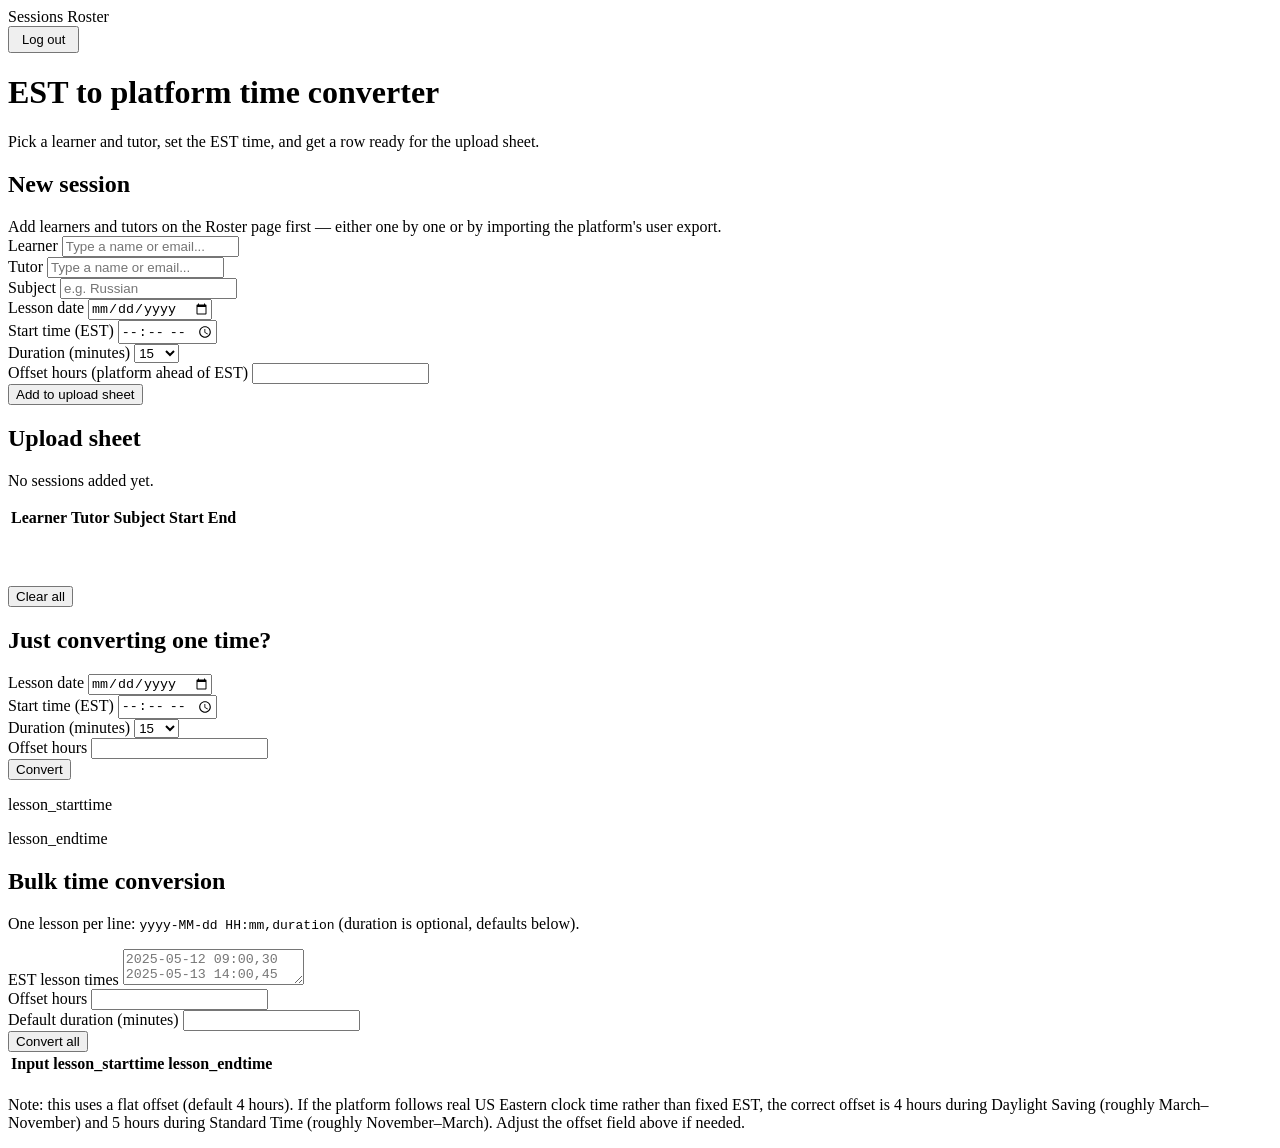
==== src/main/resources/templates/index.html @ 46f891d6 "first commit" ====
<!DOCTYPE html>
<html lang="en" xmlns:th="http://www.thymeleaf.org">
<head>
    <meta charset="UTF-8">
    <title>EST to platform time converter</title>
    <link rel="stylesheet" th:href="@{/styles.css}">
</head>
<body>
<nav>
    <a th:href="@{/}" class="active">Sessions</a>
    <a th:href="@{/roster}">Roster</a>
    <form th:action="@{/logout}" method="post" style="margin-left: auto;">
        <button type="submit" class="secondary" style="padding: 4px 12px; font-size: 13px;">Log out</button>
    </form>
</nav>
<main>
    <h1>EST to platform time converter</h1>
    <p class="subtitle">Pick a learner and tutor, set the EST time, and get a row ready for the upload sheet.</p>

    <div class="flash success" th:if="${message}" th:text="${message}"></div>
    <div class="flash error" th:if="${error}" th:text="${error}"></div>

    <section>
        <h2>New session</h2>

        <div th:if="${#lists.isEmpty(learners) or #lists.isEmpty(tutors)}" class="hint">
            Add learners and tutors on the <a th:href="@{/roster}">Roster</a> page first — either one by
            one or by importing the platform's user export.
        </div>

        <form th:action="@{/session/add}" th:object="${sessionForm}" method="post">
            <div class="row">
                <div class="combobox-wrapper">
                    <label for="learnerSearch">Learner</label>
                    <input type="text" id="learnerSearch" autocomplete="off" placeholder="Type a name or email...">
                    <input type="hidden" id="learnerEmail" th:field="*{learnerEmail}">
                    <div class="combobox-options" id="learnerOptions"></div>
                    <div class="error" th:if="${#fields.hasErrors('learnerEmail')}" th:errors="*{learnerEmail}"></div>
                </div>
                <div class="combobox-wrapper">
                    <label for="tutorSearch">Tutor</label>
                    <input type="text" id="tutorSearch" autocomplete="off" placeholder="Type a name or email...">
                    <input type="hidden" id="tutorEmail" th:field="*{tutorEmail}">
                    <div class="combobox-options" id="tutorOptions"></div>
                    <div class="error" th:if="${#fields.hasErrors('tutorEmail')}" th:errors="*{tutorEmail}"></div>
                </div>
            </div>

            <label for="subject">Subject</label>
            <input type="text" id="subject" th:field="*{subject}" placeholder="e.g. Russian">
            <div class="error" th:if="${#fields.hasErrors('subject')}" th:errors="*{subject}"></div>

            <div class="row">
                <div>
                    <label for="date">Lesson date</label>
                    <input type="date" id="date" th:field="*{date}">
                    <div class="error" th:if="${#fields.hasErrors('date')}" th:errors="*{date}"></div>
                </div>
                <div>
                    <label for="startTime">Start time (EST)</label>
                    <input type="time" id="startTime" th:field="*{startTime}">
                    <div class="error" th:if="${#fields.hasErrors('startTime')}" th:errors="*{startTime}"></div>
                </div>
            </div>
            <div class="row">
                <div>
                    <label for="durationMinutes">Duration (minutes)</label>
                    <select id="durationMinutes" th:field="*{durationMinutes}">
                        <option value="15">15</option>
                        <option value="30">30</option>
                        <option value="45">45</option>
                        <option value="60">60</option>
                        <option value="90">90</option>
                        <option value="120">120</option>
                    </select>
                    <div class="error" th:if="${#fields.hasErrors('durationMinutes')}" th:errors="*{durationMinutes}"></div>
                </div>
                <div>
                    <label for="offsetHours">Offset hours (platform ahead of EST)</label>
                    <input type="number" id="offsetHours" th:field="*{offsetHours}">
                </div>
            </div>

            <button type="submit">Add to upload sheet</button>
        </form>
    </section>

    <section>
        <h2>Upload sheet <span th:if="${!#lists.isEmpty(pendingSessions)}" th:text="'(' + ${#lists.size(pendingSessions)} + ')'"></span></h2>

        <p class="empty" th:if="${#lists.isEmpty(pendingSessions)}">No sessions added yet.</p>

        <table th:if="${!#lists.isEmpty(pendingSessions)}">
            <thead>
            <tr>
                <th>Learner</th>
                <th>Tutor</th>
                <th>Subject</th>
                <th>Start</th>
                <th>End</th>
            </tr>
            </thead>
            <tbody>
            <tr th:each="row : ${pendingSessions}">
                <td th:text="${row.learnerName}"></td>
                <td th:text="${row.tutorName}"></td>
                <td th:text="${row.teachingSubjectIdentifier}"></td>
                <td class="mono" th:text="${row.lessonStartTime}"></td>
                <td class="mono" th:text="${row.lessonEndTime}"></td>
            </tr>
            </tbody>
        </table>

        <div class="actions" th:if="${!#lists.isEmpty(pendingSessions)}" style="margin-top: 1rem;">
            <a th:href="@{/sessions/download}" style="display:inline-block; background: var(--accent); color: white; padding: 10px 18px; border-radius: 6px; font-size: 14px; text-decoration: none;">Download Excel</a>
            <form th:action="@{/sessions/clear}" method="post" style="margin: 0;">
                <button type="submit" class="secondary">Clear all</button>
            </form>
        </div>
    </section>

    <section>
        <h2>Just converting one time?</h2>
        <form th:action="@{/convert}" th:object="${form}" method="post">
            <div class="row">
                <div>
                    <label for="convDate">Lesson date</label>
                    <input type="date" id="convDate" th:field="*{date}">
                    <div class="error" th:if="${#fields.hasErrors('date')}" th:errors="*{date}"></div>
                </div>
                <div>
                    <label for="convStartTime">Start time (EST)</label>
                    <input type="time" id="convStartTime" th:field="*{startTime}">
                    <div class="error" th:if="${#fields.hasErrors('startTime')}" th:errors="*{startTime}"></div>
                </div>
            </div>
            <div class="row">
                <div>
                    <label for="convDuration">Duration (minutes)</label>
                    <select id="convDuration" th:field="*{durationMinutes}">
                        <option value="15">15</option>
                        <option value="30">30</option>
                        <option value="45">45</option>
                        <option value="60">60</option>
                        <option value="90">90</option>
                        <option value="120">120</option>
                    </select>
                    <div class="error" th:if="${#fields.hasErrors('durationMinutes')}" th:errors="*{durationMinutes}"></div>
                </div>
                <div>
                    <label for="convOffset">Offset hours</label>
                    <input type="number" id="convOffset" th:field="*{offsetHours}">
                </div>
            </div>
            <button type="submit">Convert</button>

            <div class="result" th:if="${result != null}">
                <div>
                    <p class="label">lesson_starttime</p>
                    <p class="value" th:text="${result.lessonStartTime}"></p>
                </div>
                <div>
                    <p class="label">lesson_endtime</p>
                    <p class="value" th:text="${result.lessonEndTime}"></p>
                </div>
            </div>
        </form>
    </section>

    <section>
        <h2>Bulk time conversion</h2>
        <p class="hint">One lesson per line: <code>yyyy-MM-dd HH:mm,duration</code> (duration is optional, defaults below).</p>
        <form th:action="@{/convert-bulk}" method="post">
            <label for="bulkInput">EST lesson times</label>
            <textarea id="bulkInput" name="bulkInput" placeholder="2025-05-12 09:00,30&#10;2025-05-13 14:00,45" th:text="${bulkInput}"></textarea>

            <div class="row">
                <div>
                    <label for="bulkOffsetHours">Offset hours</label>
                    <input type="number" id="bulkOffsetHours" name="bulkOffsetHours" th:value="${bulkOffsetHours}">
                </div>
                <div>
                    <label for="bulkDefaultDuration">Default duration (minutes)</label>
                    <input type="number" id="bulkDefaultDuration" name="bulkDefaultDuration" th:value="${bulkDefaultDuration}">
                </div>
            </div>
            <button type="submit">Convert all</button>
        </form>

        <table th:if="${bulkRows != null and !bulkRows.isEmpty()}">
            <thead>
            <tr>
                <th>Input</th>
                <th>lesson_starttime</th>
                <th>lesson_endtime</th>
            </tr>
            </thead>
            <tbody>
            <tr th:each="row : ${bulkRows}" th:classappend="${row.hasError() ? 'error-row' : ''}">
                <td th:text="${row.inputLine}"></td>
                <td class="mono" th:text="${row.hasError() ? row.error : row.lessonStartTime}"></td>
                <td class="mono" th:text="${row.hasError() ? '' : row.lessonEndTime}"></td>
            </tr>
            </tbody>
        </table>
    </section>

    <p class="hint">
        Note: this uses a flat offset (default 4 hours). If the platform follows real US Eastern
        clock time rather than fixed EST, the correct offset is 4 hours during Daylight Saving
        (roughly March–November) and 5 hours during Standard Time (roughly November–March).
        Adjust the offset field above if needed.
    </p>
</main>

<script th:inline="javascript">
    const learners = /*[[${learners}]]*/ [];
    const tutors = /*[[${tutors}]]*/ [];

    function setupCombobox(inputId, hiddenId, optionsId, data) {
        const input = document.getElementById(inputId);
        const hidden = document.getElementById(hiddenId);
        const optionsBox = document.getElementById(optionsId);
        let filtered = [];
        let activeIndex = -1;

        function label(person) {
            return person.name + ' (' + person.email + ')';
        }

        function render() {
            optionsBox.innerHTML = '';
            if (filtered.length === 0) {
                optionsBox.style.display = 'none';
                return;
            }
            filtered.forEach((person, i) => {
                const option = document.createElement('div');
                option.className = 'combobox-option' + (i === activeIndex ? ' active' : '');
                option.textContent = label(person);
                option.addEventListener('mousedown', (e) => {
                    e.preventDefault();
                    select(person);
                });
                optionsBox.appendChild(option);
            });
            optionsBox.style.display = 'block';
        }

        function select(person) {
            input.value = label(person);
            hidden.value = person.email;
            optionsBox.style.display = 'none';
        }

        function filter(query) {
            const q = query.trim().toLowerCase();
            filtered = (q === '' ? data : data.filter(p =>
                p.name.toLowerCase().includes(q) || p.email.toLowerCase().includes(q)
            )).slice(0, 50);
            activeIndex = -1;
            render();
        }

        input.addEventListener('input', () => {
            hidden.value = '';
            filter(input.value);
        });
        input.addEventListener('focus', () => filter(input.value));
        input.addEventListener('blur', () => {
            setTimeout(() => { optionsBox.style.display = 'none'; }, 150);
        });
        input.addEventListener('keydown', (e) => {
            if (optionsBox.style.display === 'none') return;
            if (e.key === 'ArrowDown') {
                e.preventDefault();
                activeIndex = Math.min(activeIndex + 1, filtered.length - 1);
                render();
            } else if (e.key === 'ArrowUp') {
                e.preventDefault();
                activeIndex = Math.max(activeIndex - 1, 0);
                render();
            } else if (e.key === 'Enter') {
                if (activeIndex >= 0 && filtered[activeIndex]) {
                    e.preventDefault();
                    select(filtered[activeIndex]);
                }
            } else if (e.key === 'Escape') {
                optionsBox.style.display = 'none';
            }
        });

        if (hidden.value) {
            const existing = data.find(p => p.email === hidden.value);
            if (existing) {
                input.value = label(existing);
            }
        }
    }

    setupCombobox('learnerSearch', 'learnerEmail', 'learnerOptions', learners);
    setupCombobox('tutorSearch', 'tutorEmail', 'tutorOptions', tutors);
</script>
</body>
</html>
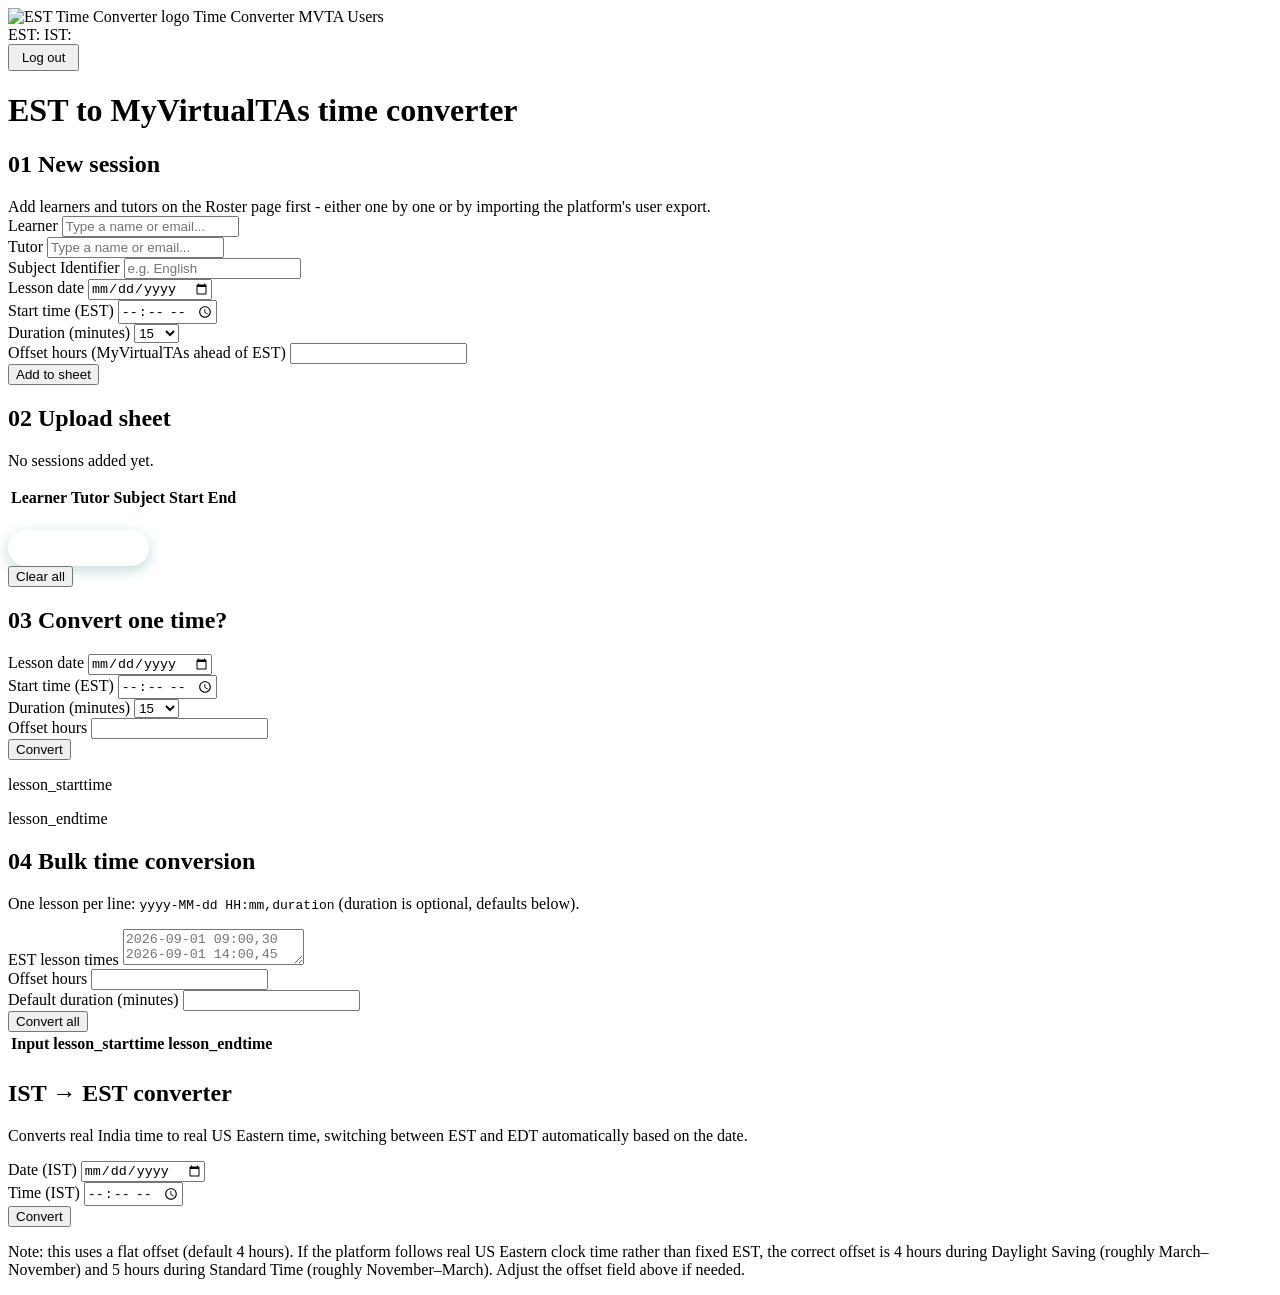
==== commit 16af3f88: "some minor UI/UX changes commit" ====
--- a/src/main/resources/templates/index.html
+++ b/src/main/resources/templates/index.html
@@ -2,29 +2,40 @@
 <html lang="en" xmlns:th="http://www.thymeleaf.org">
 <head>
     <meta charset="UTF-8">
-    <title>EST to platform time converter</title>
+    <meta name="viewport" content="width=device-width, initial-scale=1">
+    <title>EST Time Converter</title>
     <link rel="stylesheet" th:href="@{/styles.css}">
+    <script th:src="@{/app.js}" defer></script>
+    <script th:src="@{/clocks.js}" defer></script>
 </head>
 <body>
 <nav>
-    <a th:href="@{/}" class="active">Sessions</a>
-    <a th:href="@{/roster}">Roster</a>
+    <a th:href="@{/}" class="logo-link">
+        <img th:src="@{/logo.png}" alt="EST Time Converter logo">
+    </a>
+
+    <a th:href="@{/}" class="active">Time Converter</a>
+    <a th:href="@{/roster}">MVTA Users</a>
+    <div class="nav-clocks">
+        <span><span class="clock-label">EST: </span><span id="est-clock"></span></span>
+        <span><span class="clock-label">IST: </span><span id="ist-clock"></span></span>
+    </div>
     <form th:action="@{/logout}" method="post" style="margin-left: auto;">
         <button type="submit" class="secondary" style="padding: 4px 12px; font-size: 13px;">Log out</button>
     </form>
 </nav>
 <main>
-    <h1>EST to platform time converter</h1>
-    <p class="subtitle">Pick a learner and tutor, set the EST time, and get a row ready for the upload sheet.</p>
+    <h1>EST to MyVirtualTAs time converter</h1>
+    <!--    <p class="subtitle">Pick a learner and tutor, set the EST time, and get a row ready for the upload sheet.</p>-->
 
     <div class="flash success" th:if="${message}" th:text="${message}"></div>
     <div class="flash error" th:if="${error}" th:text="${error}"></div>
 
     <section>
-        <h2>New session</h2>
+        <h2><span>01</span> New session</h2>
 
         <div th:if="${#lists.isEmpty(learners) or #lists.isEmpty(tutors)}" class="hint">
-            Add learners and tutors on the <a th:href="@{/roster}">Roster</a> page first — either one by
+            Add learners and tutors on the <a th:href="@{/roster}">Roster</a> page first - either one by
             one or by importing the platform's user export.
         </div>
 
@@ -46,8 +57,8 @@
                 </div>
             </div>
 
-            <label for="subject">Subject</label>
-            <input type="text" id="subject" th:field="*{subject}" placeholder="e.g. Russian">
+            <label for="subject">Subject Identifier</label>
+            <input type="text" id="subject" th:field="*{subject}" placeholder="e.g. English">
             <div class="error" th:if="${#fields.hasErrors('subject')}" th:errors="*{subject}"></div>
 
             <div class="row">
@@ -76,17 +87,17 @@
                     <div class="error" th:if="${#fields.hasErrors('durationMinutes')}" th:errors="*{durationMinutes}"></div>
                 </div>
                 <div>
-                    <label for="offsetHours">Offset hours (platform ahead of EST)</label>
+                    <label for="offsetHours">Offset hours (MyVirtualTAs ahead of EST)</label>
                     <input type="number" id="offsetHours" th:field="*{offsetHours}">
                 </div>
             </div>
 
-            <button type="submit">Add to upload sheet</button>
+            <button type="submit">Add to sheet</button>
         </form>
     </section>
 
     <section>
-        <h2>Upload sheet <span th:if="${!#lists.isEmpty(pendingSessions)}" th:text="'(' + ${#lists.size(pendingSessions)} + ')'"></span></h2>
+        <h2><span>02</span> Upload sheet <span th:if="${!#lists.isEmpty(pendingSessions)}" th:text="'(' + ${#lists.size(pendingSessions)} + ')'"></span></h2>
 
         <p class="empty" th:if="${#lists.isEmpty(pendingSessions)}">No sessions added yet.</p>
 
@@ -102,9 +113,9 @@
             </thead>
             <tbody>
             <tr th:each="row : ${pendingSessions}">
-                <td th:text="${row.learnerName}"></td>
-                <td th:text="${row.tutorName}"></td>
-                <td th:text="${row.teachingSubjectIdentifier}"></td>
+                <td class="person-cell" th:text="${row.learnerName}"></td>
+                <td class="person-cell" th:text="${row.tutorName}"></td>
+                <td class="subject-cell" th:text="${row.teachingSubjectIdentifier}"></td>
                 <td class="mono" th:text="${row.lessonStartTime}"></td>
                 <td class="mono" th:text="${row.lessonEndTime}"></td>
             </tr>
@@ -112,7 +123,7 @@
         </table>
 
         <div class="actions" th:if="${!#lists.isEmpty(pendingSessions)}" style="margin-top: 1rem;">
-            <a th:href="@{/sessions/download}" style="display:inline-block; background: var(--accent); color: white; padding: 10px 18px; border-radius: 6px; font-size: 14px; text-decoration: none;">Download Excel</a>
+            <a th:href="@{/sessions/download}" style="display:inline-block; background: linear-gradient(135deg, var(--teal), var(--teal-dark)); color: white; padding: 10px 22px; border-radius: 999px; font-size: 14px; font-family: var(--font-display); font-weight: 600; text-decoration: none; box-shadow: 0 4px 14px rgba(34,118,111,0.28);">Download Excel</a>
             <form th:action="@{/sessions/clear}" method="post" style="margin: 0;">
                 <button type="submit" class="secondary">Clear all</button>
             </form>
@@ -120,7 +131,7 @@
     </section>
 
     <section>
-        <h2>Just converting one time?</h2>
+        <h2><span>03</span> Convert one time?</h2>
         <form th:action="@{/convert}" th:object="${form}" method="post">
             <div class="row">
                 <div>
@@ -168,11 +179,11 @@
     </section>
 
     <section>
-        <h2>Bulk time conversion</h2>
+        <h2><span>04</span> Bulk time conversion</h2>
         <p class="hint">One lesson per line: <code>yyyy-MM-dd HH:mm,duration</code> (duration is optional, defaults below).</p>
         <form th:action="@{/convert-bulk}" method="post">
             <label for="bulkInput">EST lesson times</label>
-            <textarea id="bulkInput" name="bulkInput" placeholder="2025-05-12 09:00,30&#10;2025-05-13 14:00,45" th:text="${bulkInput}"></textarea>
+            <textarea id="bulkInput" name="bulkInput" placeholder="2026-09-01 09:00,30&#10;2026-09-01 14:00,45" th:text="${bulkInput}"></textarea>
 
             <div class="row">
                 <div>
@@ -205,6 +216,32 @@
         </table>
     </section>
 
+    <section>
+        <h2>IST → EST converter</h2>
+        <p class="hint">Converts real India time to real US Eastern time, switching between EST and EDT
+            automatically based on the date.</p>
+        <form th:action="@{/convert-ist}" method="post">
+            <div class="row">
+                <div>
+                    <label for="istDate">Date (IST)</label>
+                    <input type="date" id="istDate" name="istDate" th:value="${istDate}">
+                </div>
+                <div>
+                    <label for="istTime">Time (IST)</label>
+                    <input type="time" id="istTime" name="istTime" th:value="${istTime}">
+                </div>
+            </div>
+            <button type="submit">Convert</button>
+
+            <div class="result" th:if="${istResult != null}" style="grid-template-columns: 1fr;">
+                <div>
+                    <p class="label" th:text="'Eastern time (' + ${istResult.zoneAbbreviation} + ')'"></p>
+                    <p class="value" th:text="${istResult.easternDateTime}"></p>
+                </div>
+            </div>
+        </form>
+    </section>
+
     <p class="hint">
         Note: this uses a flat offset (default 4 hours). If the platform follows real US Eastern
         clock time rather than fixed EST, the correct offset is 4 hours during Daylight Saving
@@ -212,11 +249,15 @@
         Adjust the offset field above if needed.
     </p>
 </main>
+</main>
 
 <script th:inline="javascript">
     const learners = /*[[${learners}]]*/ [];
     const tutors = /*[[${tutors}]]*/ [];
 
+    // avatarSpan(), colorVarFor(), initialsFor() come from the shared /app.js
+
+    // ---- combobox with colored avatars ----
     function setupCombobox(inputId, hiddenId, optionsId, data) {
         const input = document.getElementById(inputId);
         const hidden = document.getElementById(hiddenId);
@@ -237,7 +278,10 @@
             filtered.forEach((person, i) => {
                 const option = document.createElement('div');
                 option.className = 'combobox-option' + (i === activeIndex ? ' active' : '');
-                option.textContent = label(person);
+                option.appendChild(avatarSpan(person.name));
+                const text = document.createElement('span');
+                text.textContent = label(person);
+                option.appendChild(text);
                 option.addEventListener('mousedown', (e) => {
                     e.preventDefault();
                     select(person);
@@ -300,6 +344,7 @@
 
     setupCombobox('learnerSearch', 'learnerEmail', 'learnerOptions', learners);
     setupCombobox('tutorSearch', 'tutorEmail', 'tutorOptions', tutors);
+    // table avatar/pill decoration is handled automatically by /app.js
 </script>
 </body>
-</html>
+</html>
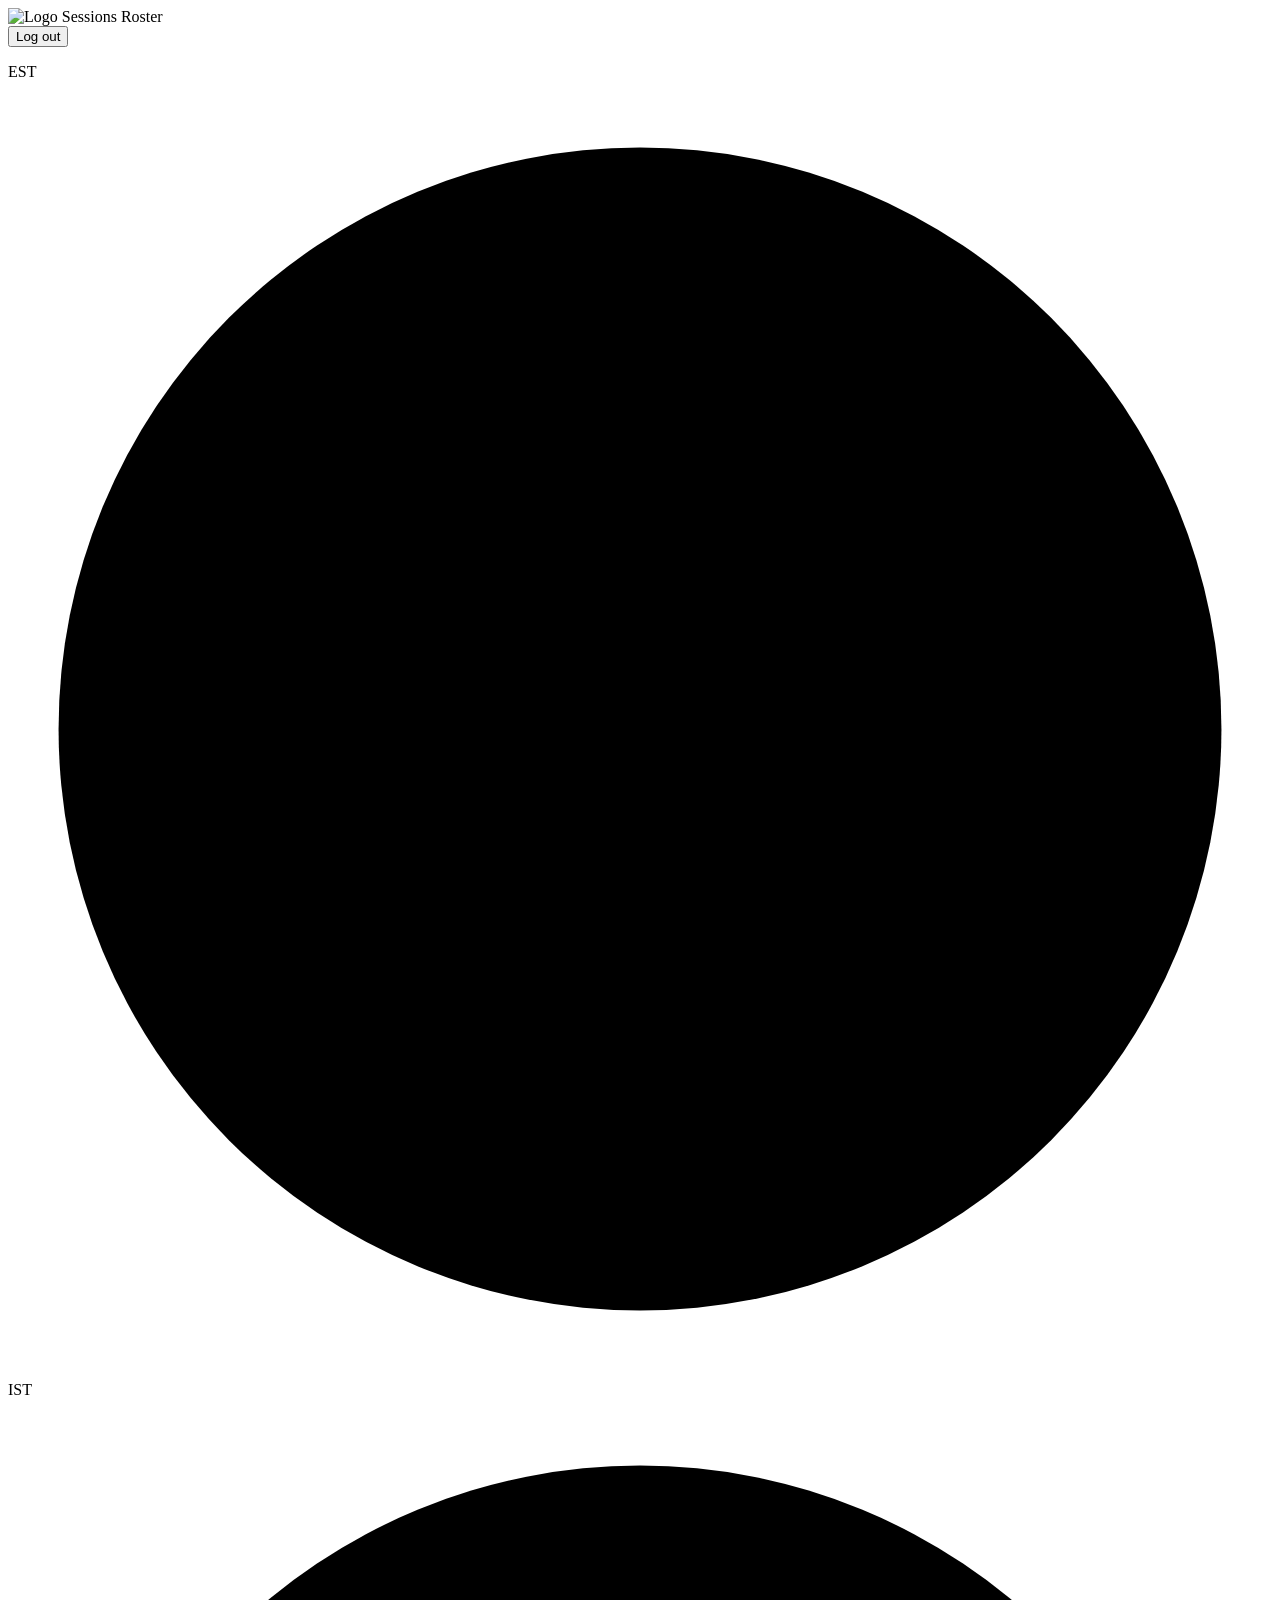
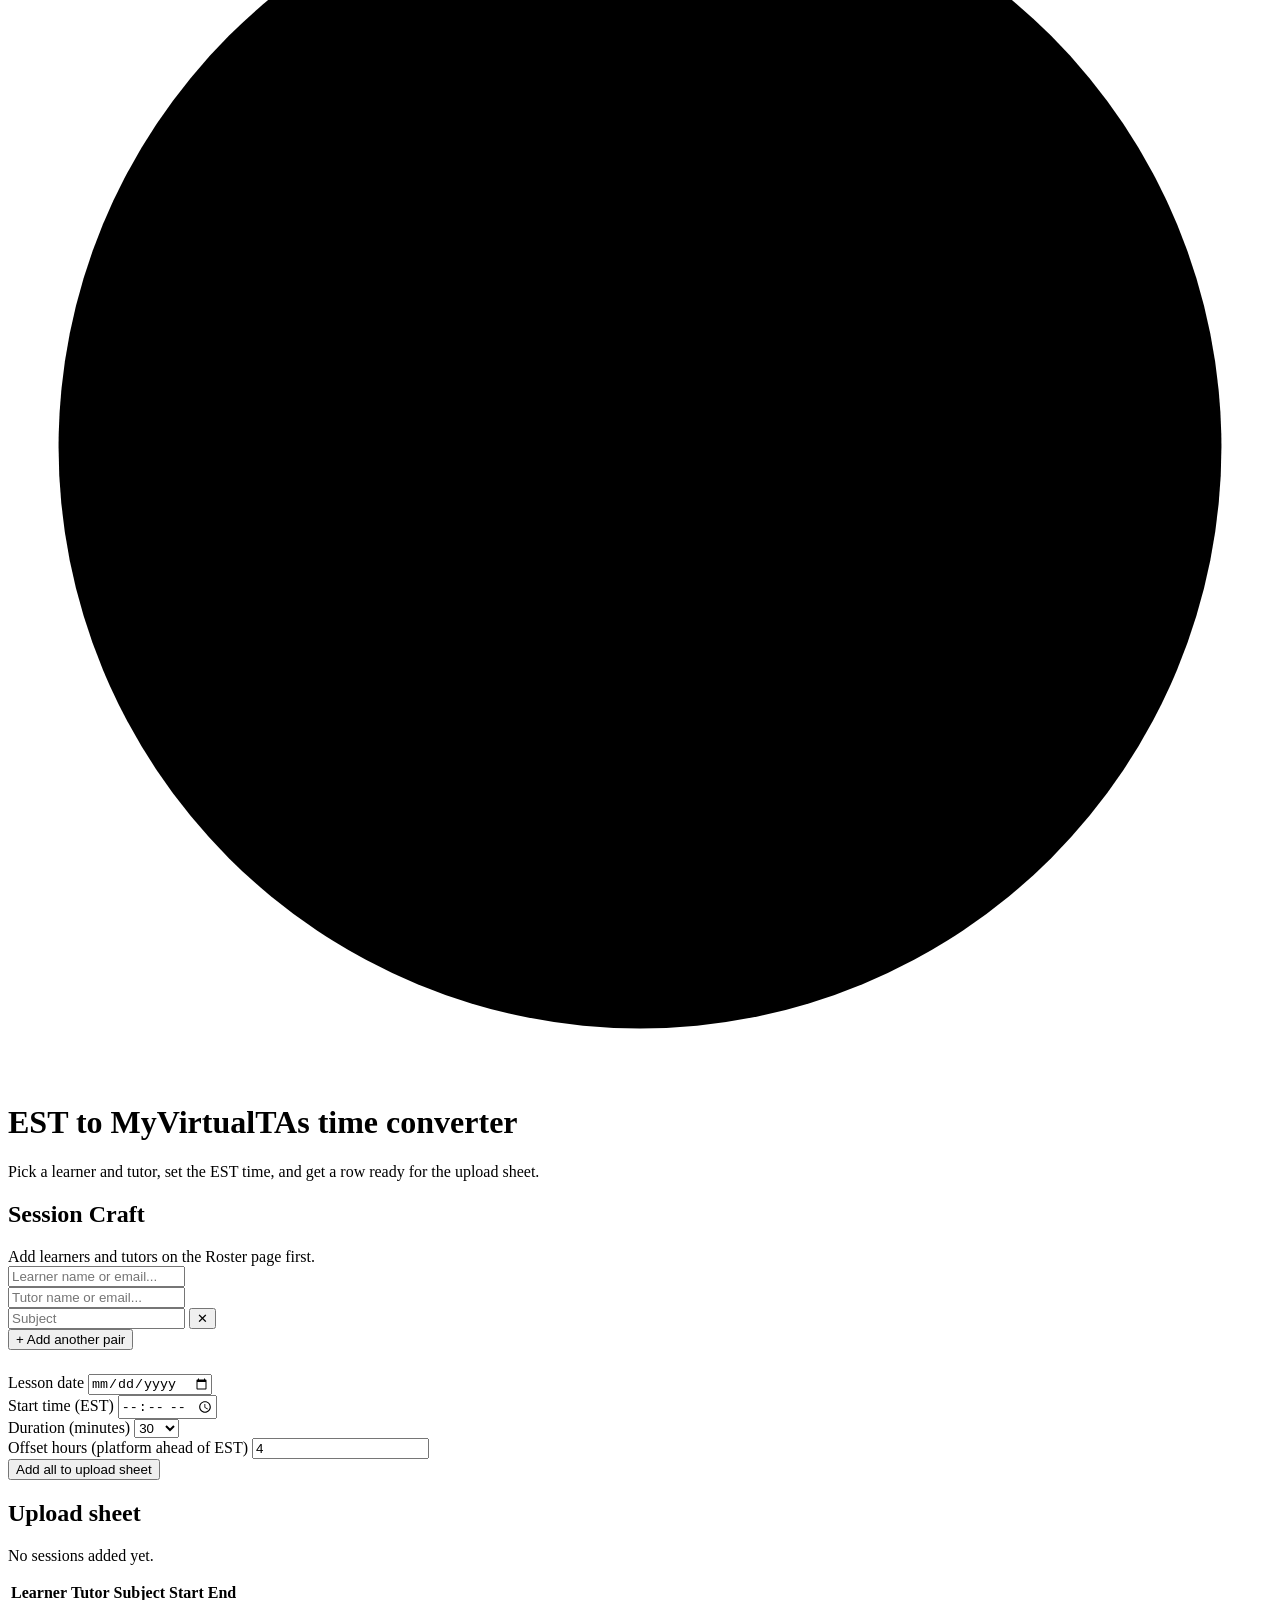
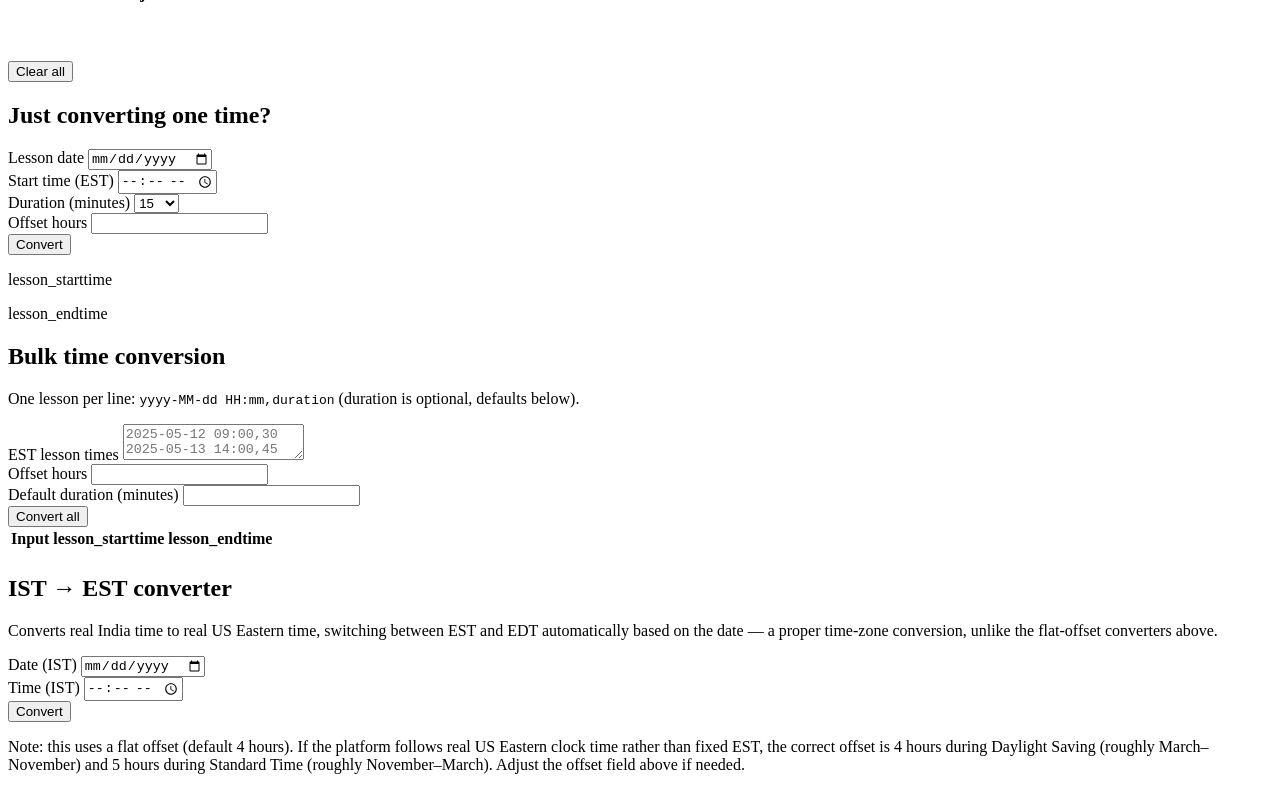
==== commit 13157604: "Stop floating the clock widget with position:fixed entirely; make it a normal in-flow element next t" ====
--- a/src/main/resources/templates/index.html
+++ b/src/main/resources/templates/index.html
@@ -2,102 +2,147 @@
 <html lang="en" xmlns:th="http://www.thymeleaf.org">
 <head>
     <meta charset="UTF-8">
-    <meta name="viewport" content="width=device-width, initial-scale=1">
-    <title>EST Time Converter</title>
+    <title>Session-Lesson_Craft</title>
     <link rel="stylesheet" th:href="@{/styles.css}">
-    <script th:src="@{/app.js}" defer></script>
     <script th:src="@{/clocks.js}" defer></script>
 </head>
 <body>
 <nav>
-    <a th:href="@{/}" class="logo-link">
-        <img th:src="@{/logo.png}" alt="EST Time Converter logo">
-    </a>
-
-    <a th:href="@{/}" class="active">Time Converter</a>
-    <a th:href="@{/roster}">MVTA Users</a>
-    <div class="nav-clocks">
-        <span><span class="clock-label">EST: </span><span id="est-clock"></span></span>
-        <span><span class="clock-label">IST: </span><span id="ist-clock"></span></span>
-    </div>
-    <form th:action="@{/logout}" method="post" style="margin-left: auto;">
-        <button type="submit" class="secondary" style="padding: 4px 12px; font-size: 13px;">Log out</button>
+    <a th:href="@{/}" class="logo-link"><img th:src="@{/logo.png}" alt="Logo"></a>
+    <a th:href="@{/}" class="active">Sessions</a>
+    <a th:href="@{/roster}">Roster</a>
+    <form th:action="@{/logout}" method="post">
+        <button type="submit" class="secondary">Log out</button>
     </form>
 </nav>
+<div class="clock-widget">
+    <div class="clock-face-wrap">
+        <p class="clock-widget-zone clock-zone-est">EST</p>
+        <svg class="clock-face" id="est-clock-face" viewBox="0 0 100 100">
+            <circle cx="50" cy="50" r="46" class="clock-face-ring clock-ring-est"/>
+            <line x1="50" y1="6" x2="50" y2="12" class="clock-tick clock-tick-major"/>
+            <line x1="72" y1="11.9" x2="70" y2="15.4" class="clock-tick"/>
+            <line x1="88.1" y1="28" x2="84.6" y2="30" class="clock-tick"/>
+            <line x1="94" y1="50" x2="88" y2="50" class="clock-tick clock-tick-major"/>
+            <line x1="88.1" y1="72" x2="84.6" y2="70" class="clock-tick"/>
+            <line x1="72" y1="88.1" x2="70" y2="84.6" class="clock-tick"/>
+            <line x1="50" y1="94" x2="50" y2="88" class="clock-tick clock-tick-major"/>
+            <line x1="28" y1="88.1" x2="30" y2="84.6" class="clock-tick"/>
+            <line x1="11.9" y1="72" x2="15.4" y2="70" class="clock-tick"/>
+            <line x1="6" y1="50" x2="12" y2="50" class="clock-tick clock-tick-major"/>
+            <line x1="11.9" y1="28" x2="15.4" y2="30" class="clock-tick"/>
+            <line x1="28" y1="11.9" x2="30" y2="15.4" class="clock-tick"/>
+            <text x="50" y="17" class="clock-number">12</text>
+            <text x="66.5" y="21.4" class="clock-number">1</text>
+            <text x="78.6" y="33.5" class="clock-number">2</text>
+            <text x="83" y="50" class="clock-number">3</text>
+            <text x="78.6" y="66.5" class="clock-number">4</text>
+            <text x="66.5" y="78.6" class="clock-number">5</text>
+            <text x="50" y="83" class="clock-number">6</text>
+            <text x="33.5" y="78.6" class="clock-number">7</text>
+            <text x="21.4" y="66.5" class="clock-number">8</text>
+            <text x="17" y="50" class="clock-number">9</text>
+            <text x="21.4" y="33.5" class="clock-number">10</text>
+            <text x="33.5" y="21.4" class="clock-number">11</text>
+            <line id="est-hour" x1="50" y1="50" x2="50" y2="28" class="clock-hand clock-hand-hour"/>
+            <line id="est-minute" x1="50" y1="50" x2="50" y2="16" class="clock-hand clock-hand-minute"/>
+            <line id="est-second" x1="50" y1="60" x2="50" y2="10" class="clock-hand clock-hand-second clock-hand-second-est"/>
+            <circle cx="50" cy="50" r="3" class="clock-center"/>
+            <circle cx="50" cy="50" r="1.3" class="clock-center-dot"/>
+        </svg>
+        <p class="clock-widget-date" id="est-date-big"></p>
+    </div>
+    <div class="clock-face-wrap">
+        <p class="clock-widget-zone clock-zone-ist">IST</p>
+        <svg class="clock-face" id="ist-clock-face" viewBox="0 0 100 100">
+            <circle cx="50" cy="50" r="46" class="clock-face-ring clock-ring-ist"/>
+            <line x1="50" y1="6" x2="50" y2="12" class="clock-tick clock-tick-major"/>
+            <line x1="72" y1="11.9" x2="70" y2="15.4" class="clock-tick"/>
+            <line x1="88.1" y1="28" x2="84.6" y2="30" class="clock-tick"/>
+            <line x1="94" y1="50" x2="88" y2="50" class="clock-tick clock-tick-major"/>
+            <line x1="88.1" y1="72" x2="84.6" y2="70" class="clock-tick"/>
+            <line x1="72" y1="88.1" x2="70" y2="84.6" class="clock-tick"/>
+            <line x1="50" y1="94" x2="50" y2="88" class="clock-tick clock-tick-major"/>
+            <line x1="28" y1="88.1" x2="30" y2="84.6" class="clock-tick"/>
+            <line x1="11.9" y1="72" x2="15.4" y2="70" class="clock-tick"/>
+            <line x1="6" y1="50" x2="12" y2="50" class="clock-tick clock-tick-major"/>
+            <line x1="11.9" y1="28" x2="15.4" y2="30" class="clock-tick"/>
+            <line x1="28" y1="11.9" x2="30" y2="15.4" class="clock-tick"/>
+            <text x="50" y="17" class="clock-number">12</text>
+            <text x="66.5" y="21.4" class="clock-number">1</text>
+            <text x="78.6" y="33.5" class="clock-number">2</text>
+            <text x="83" y="50" class="clock-number">3</text>
+            <text x="78.6" y="66.5" class="clock-number">4</text>
+            <text x="66.5" y="78.6" class="clock-number">5</text>
+            <text x="50" y="83" class="clock-number">6</text>
+            <text x="33.5" y="78.6" class="clock-number">7</text>
+            <text x="21.4" y="66.5" class="clock-number">8</text>
+            <text x="17" y="50" class="clock-number">9</text>
+            <text x="21.4" y="33.5" class="clock-number">10</text>
+            <text x="33.5" y="21.4" class="clock-number">11</text>
+            <line id="ist-hour" x1="50" y1="50" x2="50" y2="28" class="clock-hand clock-hand-hour"/>
+            <line id="ist-minute" x1="50" y1="50" x2="50" y2="16" class="clock-hand clock-hand-minute"/>
+            <line id="ist-second" x1="50" y1="60" x2="50" y2="10" class="clock-hand clock-hand-second clock-hand-second-ist"/>
+            <circle cx="50" cy="50" r="3" class="clock-center"/>
+            <circle cx="50" cy="50" r="1.3" class="clock-center-dot"/>
+        </svg>
+        <p class="clock-widget-date" id="ist-date-big"></p>
+    </div>
+</div>
+</div>
+
 <main>
     <h1>EST to MyVirtualTAs time converter</h1>
-    <!--    <p class="subtitle">Pick a learner and tutor, set the EST time, and get a row ready for the upload sheet.</p>-->
+    <p class="subtitle">Pick a learner and tutor, set the EST time, and get a row ready for the upload sheet.</p>
 
     <div class="flash success" th:if="${message}" th:text="${message}"></div>
     <div class="flash error" th:if="${error}" th:text="${error}"></div>
 
     <section>
-        <h2><span>01</span> New session</h2>
+        <h2>Session Craft</h2>
 
         <div th:if="${#lists.isEmpty(learners) or #lists.isEmpty(tutors)}" class="hint">
-            Add learners and tutors on the <a th:href="@{/roster}">Roster</a> page first - either one by
-            one or by importing the platform's user export.
+            Add learners and tutors on the <a th:href="@{/roster}">Roster</a> page first.
         </div>
 
-        <form th:action="@{/session/add}" th:object="${sessionForm}" method="post">
-            <div class="row">
-                <div class="combobox-wrapper">
-                    <label for="learnerSearch">Learner</label>
-                    <input type="text" id="learnerSearch" autocomplete="off" placeholder="Type a name or email...">
-                    <input type="hidden" id="learnerEmail" th:field="*{learnerEmail}">
-                    <div class="combobox-options" id="learnerOptions"></div>
-                    <div class="error" th:if="${#fields.hasErrors('learnerEmail')}" th:errors="*{learnerEmail}"></div>
-                </div>
-                <div class="combobox-wrapper">
-                    <label for="tutorSearch">Tutor</label>
-                    <input type="text" id="tutorSearch" autocomplete="off" placeholder="Type a name or email...">
-                    <input type="hidden" id="tutorEmail" th:field="*{tutorEmail}">
-                    <div class="combobox-options" id="tutorOptions"></div>
-                    <div class="error" th:if="${#fields.hasErrors('tutorEmail')}" th:errors="*{tutorEmail}"></div>
-                </div>
-            </div>
-
-            <label for="subject">Subject Identifier</label>
-            <input type="text" id="subject" th:field="*{subject}" placeholder="e.g. English">
-            <div class="error" th:if="${#fields.hasErrors('subject')}" th:errors="*{subject}"></div>
-
-            <div class="row">
-                <div>
-                    <label for="date">Lesson date</label>
-                    <input type="date" id="date" th:field="*{date}">
-                    <div class="error" th:if="${#fields.hasErrors('date')}" th:errors="*{date}"></div>
-                </div>
-                <div>
-                    <label for="startTime">Start time (EST)</label>
-                    <input type="time" id="startTime" th:field="*{startTime}">
-                    <div class="error" th:if="${#fields.hasErrors('startTime')}" th:errors="*{startTime}"></div>
-                </div>
-            </div>
-            <div class="row">
-                <div>
-                    <label for="durationMinutes">Duration (minutes)</label>
-                    <select id="durationMinutes" th:field="*{durationMinutes}">
+        <form th:action="@{/session/add-bulk}" method="post">
+            <div id="pairRows"></div>
+            <button type="button" id="addPairRow" class="secondary" style="margin-bottom: 1.5rem;">+ Add another pair</button>
+
+            <div class="row">
+                <div>
+                    <label for="bulkDate">Lesson date</label>
+                    <input type="date" id="bulkDate" name="date" required>
+                </div>
+                <div>
+                    <label for="bulkStartTime">Start time (EST)</label>
+                    <input type="time" id="bulkStartTime" name="startTime" required>
+                </div>
+            </div>
+            <div class="row">
+                <div>
+                    <label for="bulkSessionDuration">Duration (minutes)</label>
+                    <select id="bulkSessionDuration" name="durationMinutes">
                         <option value="15">15</option>
-                        <option value="30">30</option>
+                        <option value="30" selected>30</option>
                         <option value="45">45</option>
                         <option value="60">60</option>
                         <option value="90">90</option>
                         <option value="120">120</option>
                     </select>
-                    <div class="error" th:if="${#fields.hasErrors('durationMinutes')}" th:errors="*{durationMinutes}"></div>
-                </div>
-                <div>
-                    <label for="offsetHours">Offset hours (MyVirtualTAs ahead of EST)</label>
-                    <input type="number" id="offsetHours" th:field="*{offsetHours}">
-                </div>
-            </div>
-
-            <button type="submit">Add to sheet</button>
+                </div>
+                <div>
+                    <label for="bulkSessionOffset">Offset hours (platform ahead of EST)</label>
+                    <input type="number" id="bulkSessionOffset" name="offsetHours" value="4">
+                </div>
+            </div>
+
+            <button type="submit">Add all to upload sheet</button>
         </form>
     </section>
 
     <section>
-        <h2><span>02</span> Upload sheet <span th:if="${!#lists.isEmpty(pendingSessions)}" th:text="'(' + ${#lists.size(pendingSessions)} + ')'"></span></h2>
+        <h2>Upload sheet <span th:if="${!#lists.isEmpty(pendingSessions)}" th:text="'(' + ${#lists.size(pendingSessions)} + ')'"></span></h2>
 
         <p class="empty" th:if="${#lists.isEmpty(pendingSessions)}">No sessions added yet.</p>
 
@@ -113,9 +158,9 @@
             </thead>
             <tbody>
             <tr th:each="row : ${pendingSessions}">
-                <td class="person-cell" th:text="${row.learnerName}"></td>
-                <td class="person-cell" th:text="${row.tutorName}"></td>
-                <td class="subject-cell" th:text="${row.teachingSubjectIdentifier}"></td>
+                <td th:text="${row.learnerName}"></td>
+                <td th:text="${row.tutorName}"></td>
+                <td th:text="${row.teachingSubjectIdentifier}"></td>
                 <td class="mono" th:text="${row.lessonStartTime}"></td>
                 <td class="mono" th:text="${row.lessonEndTime}"></td>
             </tr>
@@ -123,7 +168,7 @@
         </table>
 
         <div class="actions" th:if="${!#lists.isEmpty(pendingSessions)}" style="margin-top: 1rem;">
-            <a th:href="@{/sessions/download}" style="display:inline-block; background: linear-gradient(135deg, var(--teal), var(--teal-dark)); color: white; padding: 10px 22px; border-radius: 999px; font-size: 14px; font-family: var(--font-display); font-weight: 600; text-decoration: none; box-shadow: 0 4px 14px rgba(34,118,111,0.28);">Download Excel</a>
+            <a th:href="@{/sessions/download}" style="display:inline-block; background: var(--accent); color: white; padding: 10px 18px; border-radius: 6px; font-size: 14px; text-decoration: none;">Download Excel</a>
             <form th:action="@{/sessions/clear}" method="post" style="margin: 0;">
                 <button type="submit" class="secondary">Clear all</button>
             </form>
@@ -131,7 +176,7 @@
     </section>
 
     <section>
-        <h2><span>03</span> Convert one time?</h2>
+        <h2>Just converting one time?</h2>
         <form th:action="@{/convert}" th:object="${form}" method="post">
             <div class="row">
                 <div>
@@ -179,11 +224,11 @@
     </section>
 
     <section>
-        <h2><span>04</span> Bulk time conversion</h2>
+        <h2>Bulk time conversion</h2>
         <p class="hint">One lesson per line: <code>yyyy-MM-dd HH:mm,duration</code> (duration is optional, defaults below).</p>
         <form th:action="@{/convert-bulk}" method="post">
             <label for="bulkInput">EST lesson times</label>
-            <textarea id="bulkInput" name="bulkInput" placeholder="2026-09-01 09:00,30&#10;2026-09-01 14:00,45" th:text="${bulkInput}"></textarea>
+            <textarea id="bulkInput" name="bulkInput" placeholder="2025-05-12 09:00,30&#10;2025-05-13 14:00,45" th:text="${bulkInput}"></textarea>
 
             <div class="row">
                 <div>
@@ -219,18 +264,20 @@
     <section>
         <h2>IST → EST converter</h2>
         <p class="hint">Converts real India time to real US Eastern time, switching between EST and EDT
-            automatically based on the date.</p>
+            automatically based on the date — a proper time-zone conversion, unlike the flat-offset
+            converters above.</p>
         <form th:action="@{/convert-ist}" method="post">
             <div class="row">
                 <div>
                     <label for="istDate">Date (IST)</label>
-                    <input type="date" id="istDate" name="istDate" th:value="${istDate}">
+                    <input type="date" id="istDate" name="istDate" th:value="${istDate}" required>
                 </div>
                 <div>
                     <label for="istTime">Time (IST)</label>
-                    <input type="time" id="istTime" name="istTime" th:value="${istTime}">
-                </div>
-            </div>
+                    <input type="time" id="istTime" name="istTime" th:value="${istTime}" required>
+                </div>
+            </div>
+            <div class="error" th:if="${istError}" th:text="${istError}"></div>
             <button type="submit">Convert</button>
 
             <div class="result" th:if="${istResult != null}" style="grid-template-columns: 1fr;">
@@ -249,19 +296,12 @@
         Adjust the offset field above if needed.
     </p>
 </main>
-</main>
 
 <script th:inline="javascript">
     const learners = /*[[${learners}]]*/ [];
     const tutors = /*[[${tutors}]]*/ [];
 
-    // avatarSpan(), colorVarFor(), initialsFor() come from the shared /app.js
-
-    // ---- combobox with colored avatars ----
-    function setupCombobox(inputId, hiddenId, optionsId, data) {
-        const input = document.getElementById(inputId);
-        const hidden = document.getElementById(hiddenId);
-        const optionsBox = document.getElementById(optionsId);
+    function setupCombobox(input, hidden, optionsBox, data) {
         let filtered = [];
         let activeIndex = -1;
 
@@ -278,10 +318,7 @@
             filtered.forEach((person, i) => {
                 const option = document.createElement('div');
                 option.className = 'combobox-option' + (i === activeIndex ? ' active' : '');
-                option.appendChild(avatarSpan(person.name));
-                const text = document.createElement('span');
-                text.textContent = label(person);
-                option.appendChild(text);
+                option.textContent = label(person);
                 option.addEventListener('mousedown', (e) => {
                     e.preventDefault();
                     select(person);
@@ -342,9 +379,63 @@
         }
     }
 
-    setupCombobox('learnerSearch', 'learnerEmail', 'learnerOptions', learners);
-    setupCombobox('tutorSearch', 'tutorEmail', 'tutorOptions', tutors);
-    // table avatar/pill decoration is handled automatically by /app.js
+    // --- Bulk session builder: dynamically add learner/tutor/subject rows ---
+
+    function createPairRow() {
+        const row = document.createElement('div');
+        row.className = 'pair-row';
+        row.innerHTML = `
+            <div class="combobox-wrapper">
+                <input type="text" class="pair-learner-search" autocomplete="off" placeholder="Learner name or email...">
+                <input type="hidden" class="pair-learner-hidden">
+                <div class="combobox-options"></div>
+            </div>
+            <div class="combobox-wrapper">
+                <input type="text" class="pair-tutor-search" autocomplete="off" placeholder="Tutor name or email...">
+                <input type="hidden" class="pair-tutor-hidden">
+                <div class="combobox-options"></div>
+            </div>
+            <input type="text" class="pair-subject-input" placeholder="Subject">
+            <button type="button" class="remove-pair" title="Remove this pair">✕</button>
+        `;
+
+        const comboboxWrappers = row.querySelectorAll('.combobox-options');
+        setupCombobox(
+            row.querySelector('.pair-learner-search'),
+            row.querySelector('.pair-learner-hidden'),
+            comboboxWrappers[0],
+            learners
+        );
+        setupCombobox(
+            row.querySelector('.pair-tutor-search'),
+            row.querySelector('.pair-tutor-hidden'),
+            comboboxWrappers[1],
+            tutors
+        );
+
+        row.querySelector('.remove-pair').addEventListener('click', () => {
+            row.remove();
+            renumberPairRows();
+        });
+
+        return row;
+    }
+
+    function renumberPairRows() {
+        document.querySelectorAll('#pairRows .pair-row').forEach((row, i) => {
+            row.querySelector('.pair-learner-hidden').name = 'pairs[' + i + '].learnerEmail';
+            row.querySelector('.pair-tutor-hidden').name = 'pairs[' + i + '].tutorEmail';
+            row.querySelector('.pair-subject-input').name = 'pairs[' + i + '].subject';
+        });
+    }
+
+    function addPairRow() {
+        document.getElementById('pairRows').appendChild(createPairRow());
+        renumberPairRows();
+    }
+
+    document.getElementById('addPairRow').addEventListener('click', addPairRow);
+    addPairRow(); // start with one row
 </script>
 </body>
 </html>
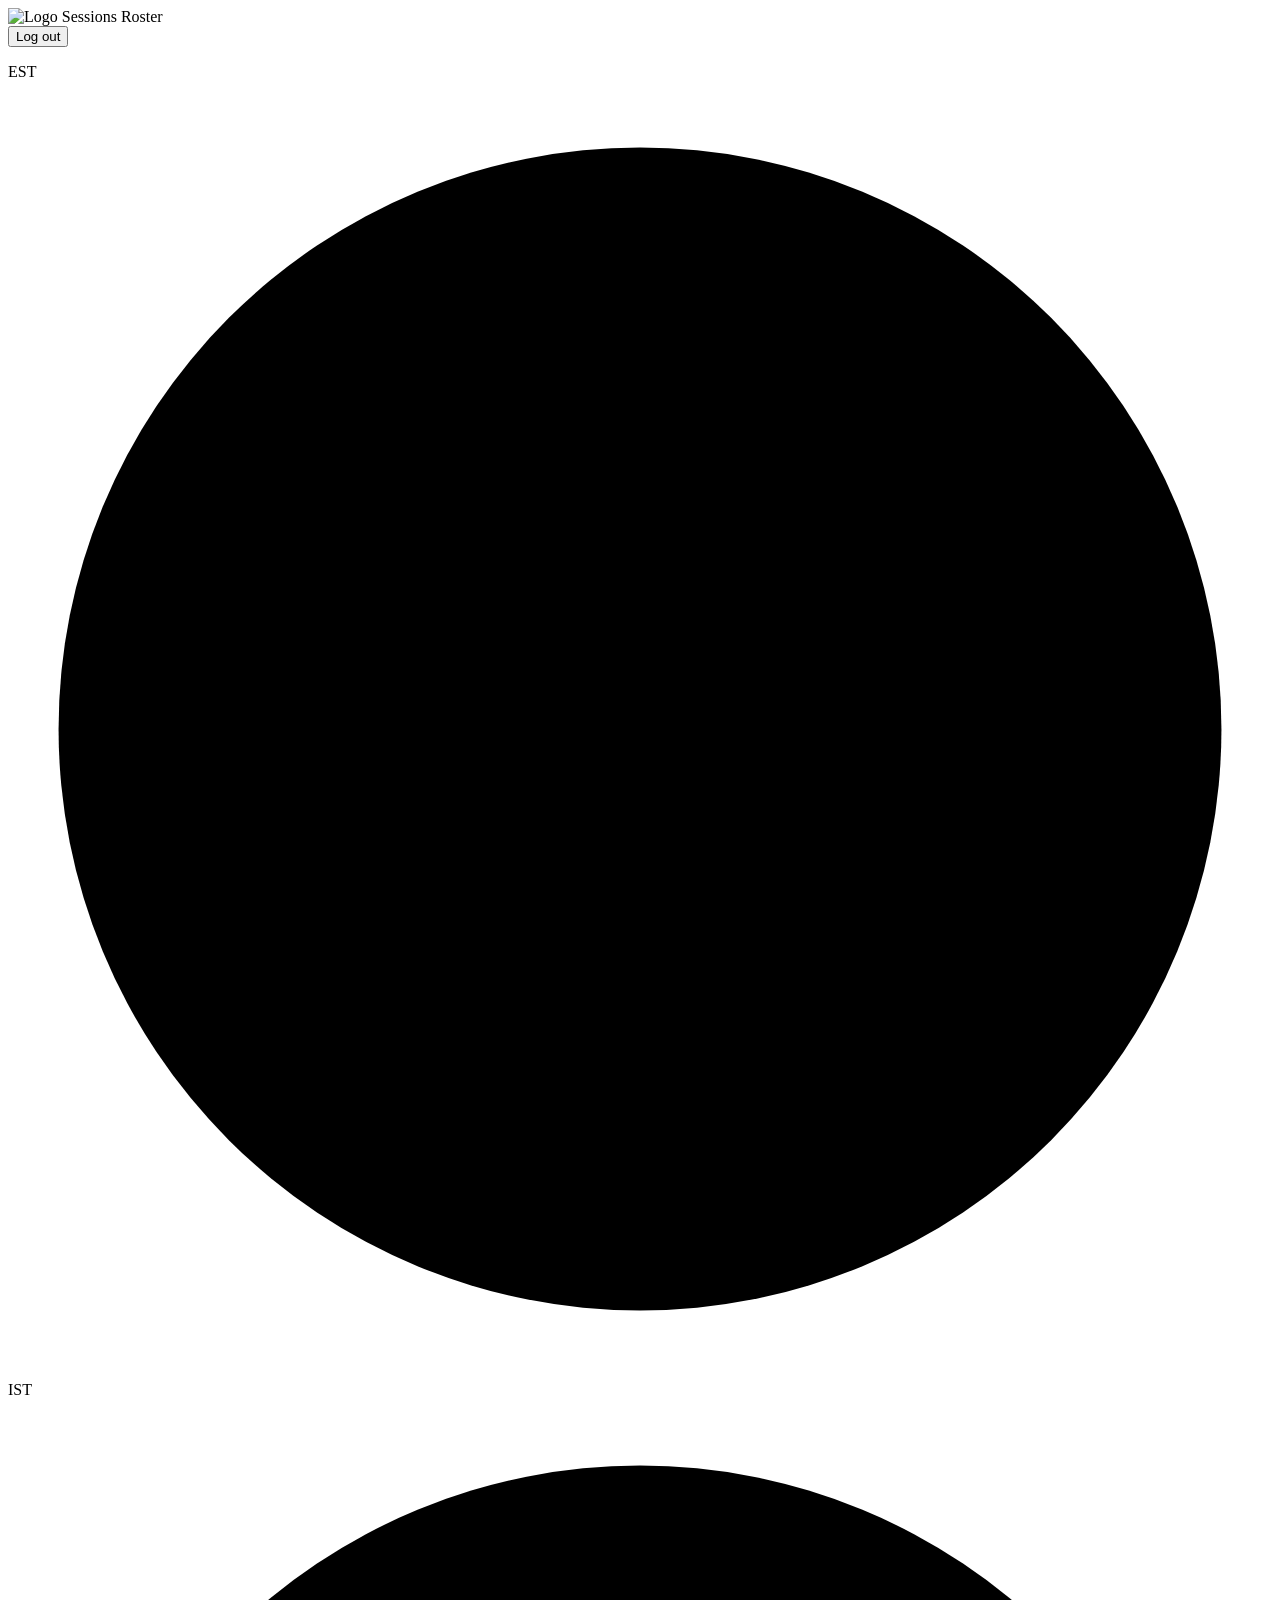
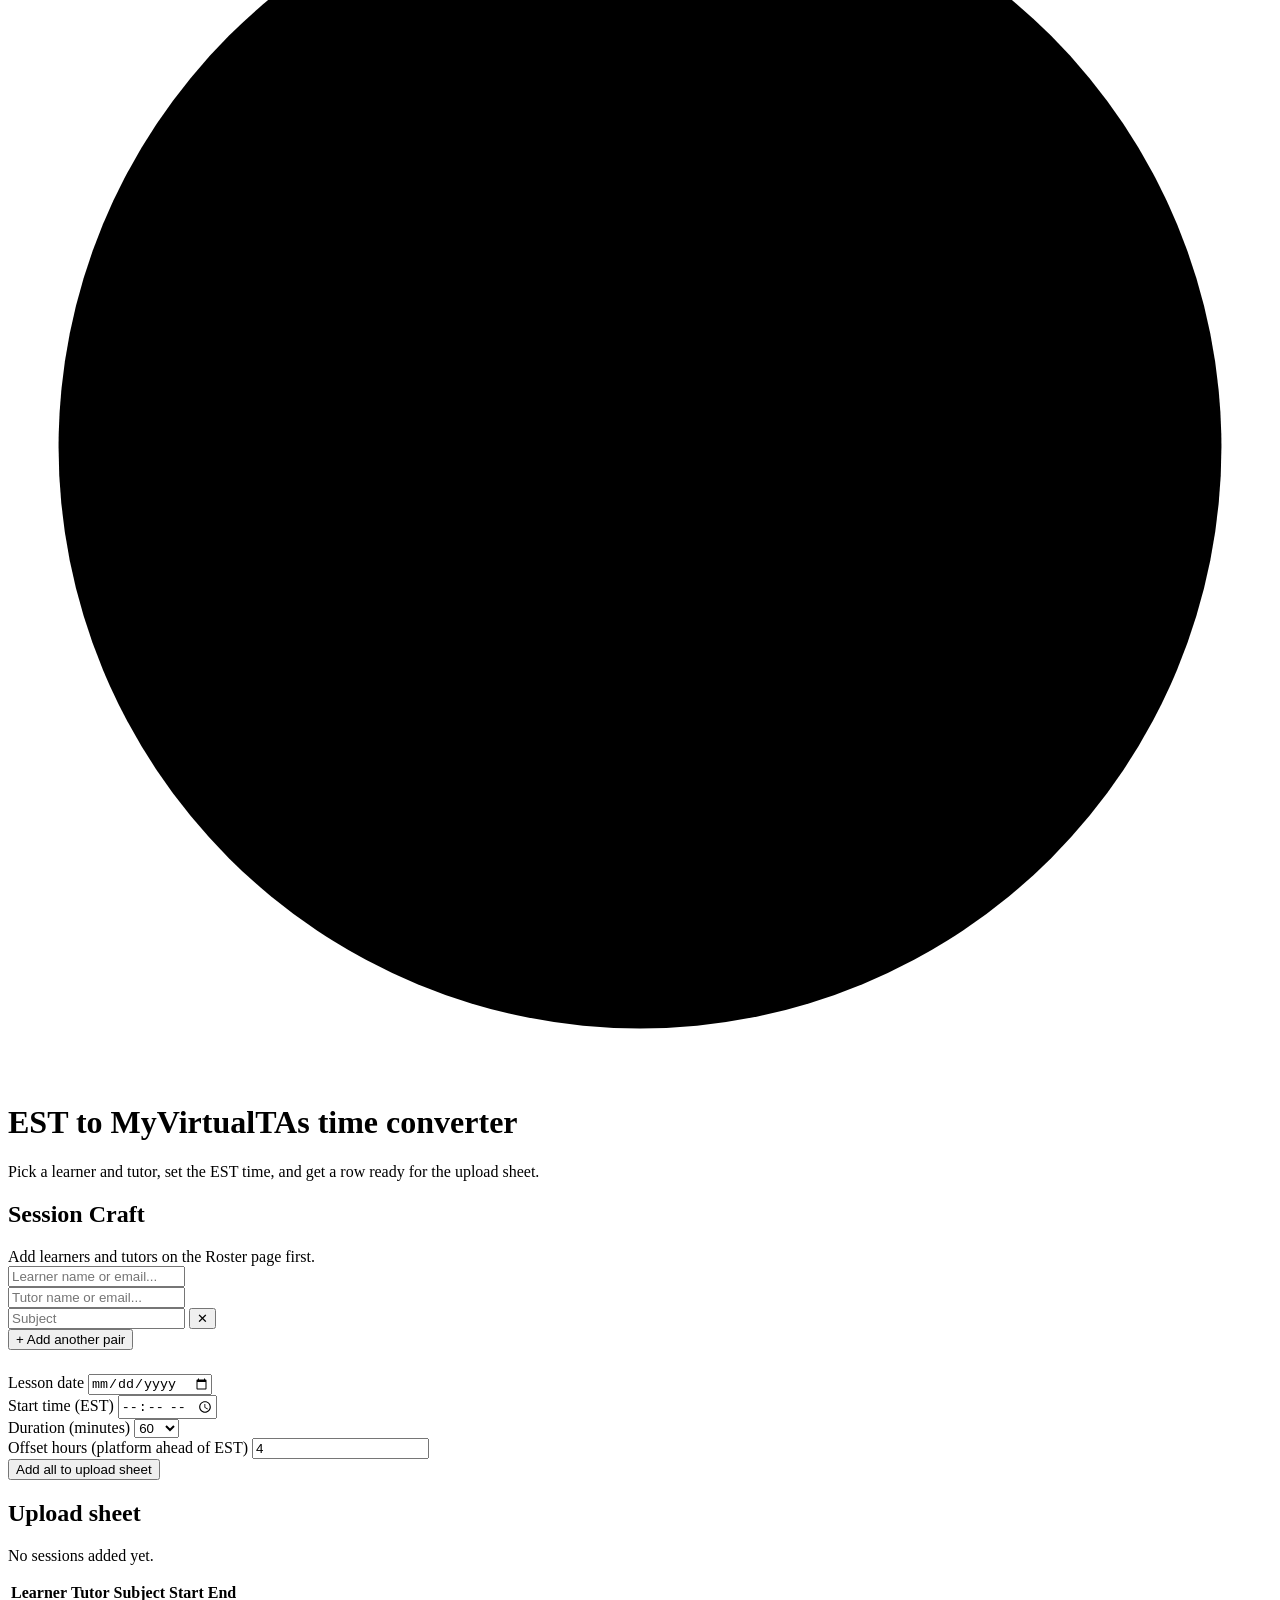
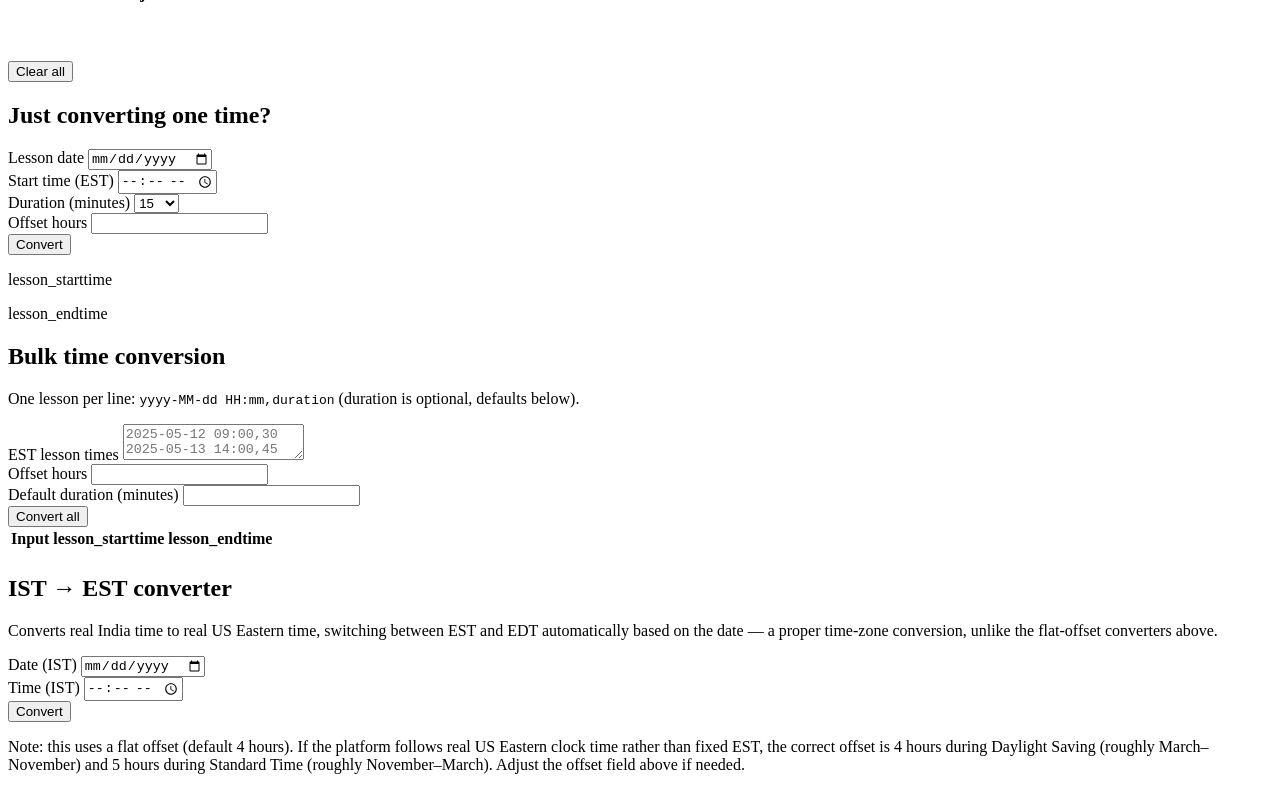
==== commit 6fc22671: "Fix selected attributes for duration options 30 mins to 60 mins session duration changes" ====
--- a/src/main/resources/templates/index.html
+++ b/src/main/resources/templates/index.html
@@ -2,7 +2,7 @@
 <html lang="en" xmlns:th="http://www.thymeleaf.org">
 <head>
     <meta charset="UTF-8">
-    <title>Session-Lesson_Craft</title>
+    <title>Session-LessonCraft</title>
     <link rel="stylesheet" th:href="@{/styles.css}">
     <script th:src="@{/clocks.js}" defer></script>
 </head>
@@ -124,9 +124,9 @@
                     <label for="bulkSessionDuration">Duration (minutes)</label>
                     <select id="bulkSessionDuration" name="durationMinutes">
                         <option value="15">15</option>
-                        <option value="30" selected>30</option>
+                        <option value="30" >30</option>
                         <option value="45">45</option>
-                        <option value="60">60</option>
+                        <option value="60" selected>60</option>
                         <option value="90">90</option>
                         <option value="120">120</option>
                     </select>
@@ -438,4 +438,4 @@
     addPairRow(); // start with one row
 </script>
 </body>
-</html>+</html>
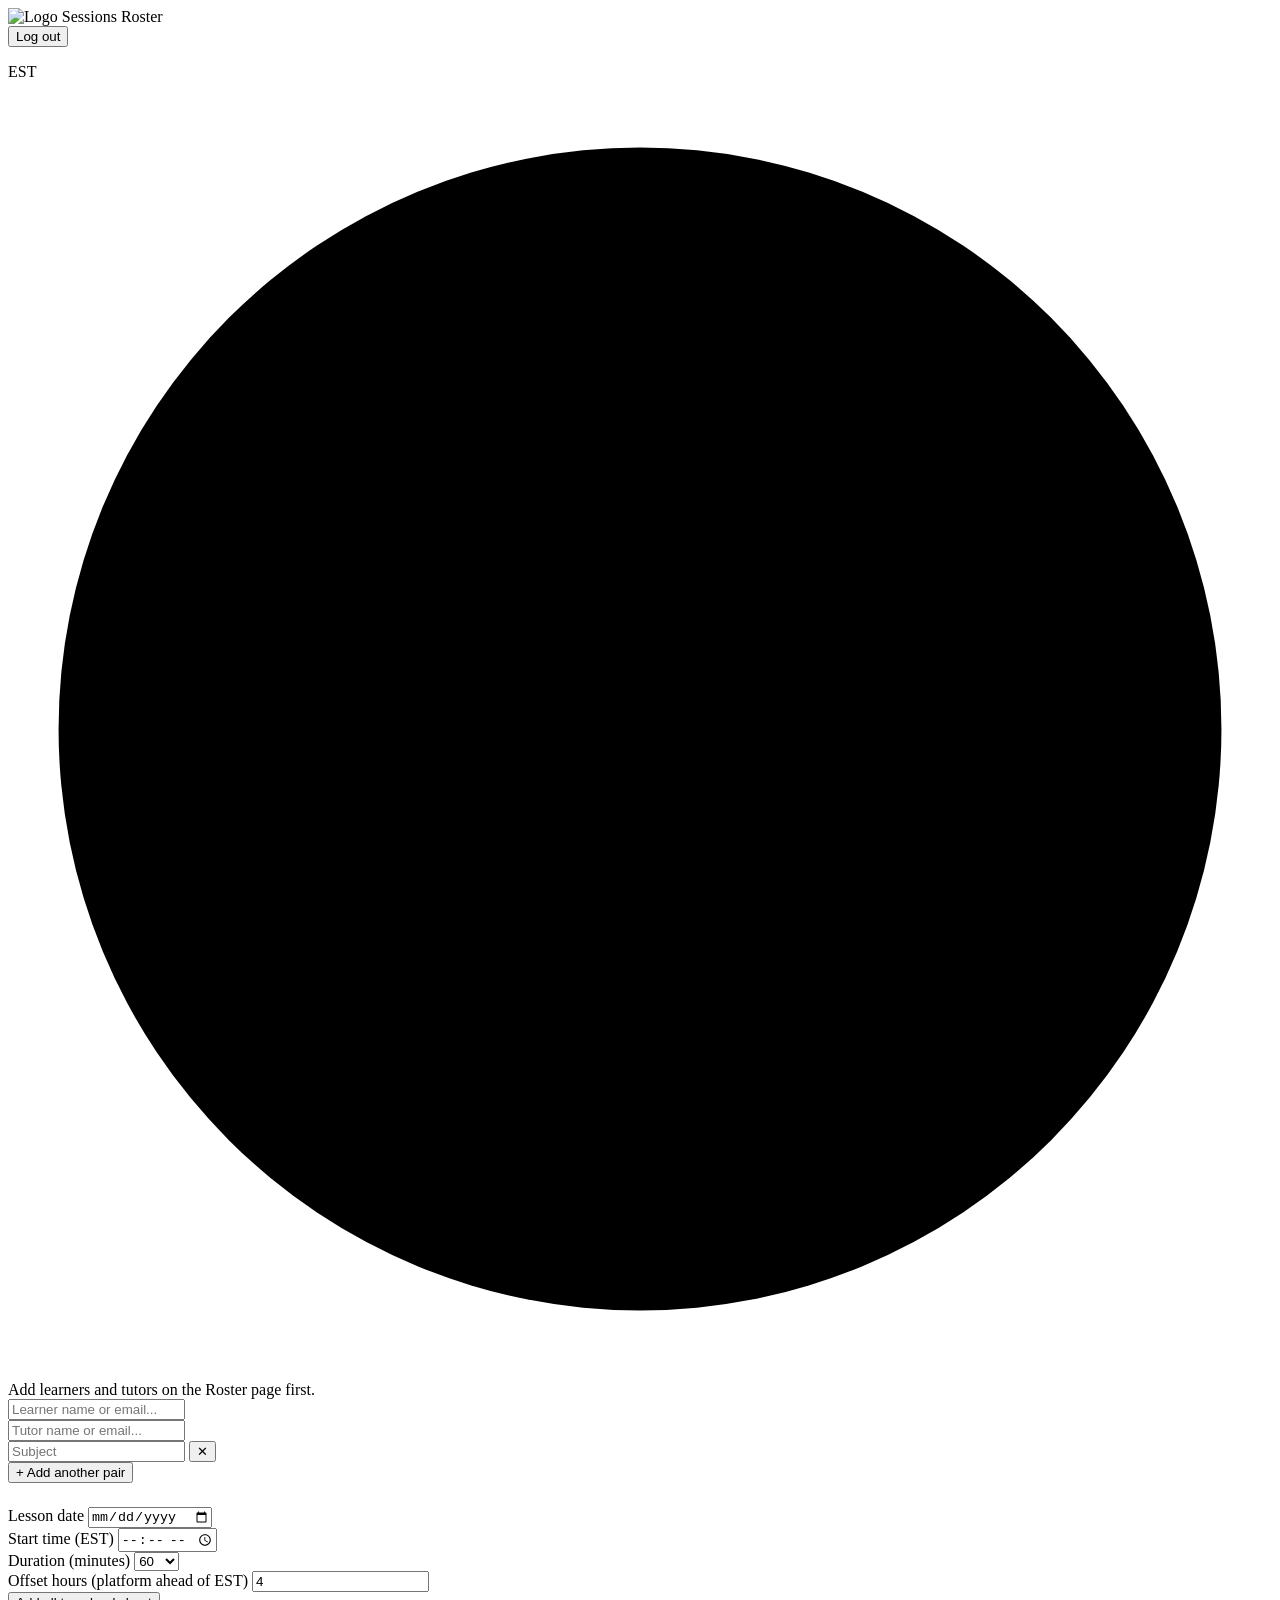
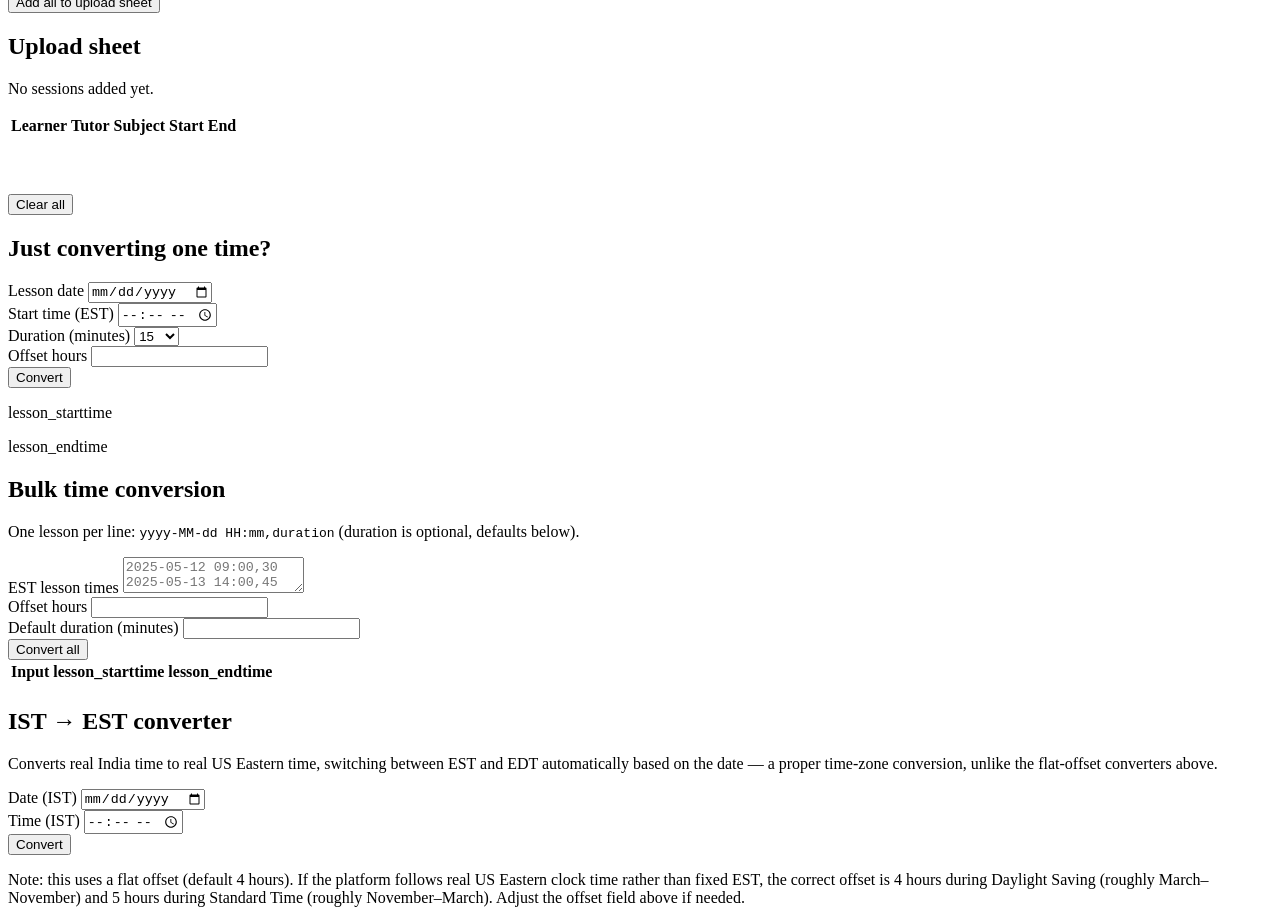
==== commit b8e0abe5: "Temporary Comments Temporary Comments" ====
--- a/src/main/resources/templates/index.html
+++ b/src/main/resources/templates/index.html
@@ -52,7 +52,7 @@
         </svg>
         <p class="clock-widget-date" id="est-date-big"></p>
     </div>
-    <div class="clock-face-wrap">
+    <!-- <div class="clock-face-wrap">
         <p class="clock-widget-zone clock-zone-ist">IST</p>
         <svg class="clock-face" id="ist-clock-face" viewBox="0 0 100 100">
             <circle cx="50" cy="50" r="46" class="clock-face-ring clock-ring-ist"/>
@@ -87,19 +87,19 @@
             <circle cx="50" cy="50" r="1.3" class="clock-center-dot"/>
         </svg>
         <p class="clock-widget-date" id="ist-date-big"></p>
-    </div>
+    </div> -->
 </div>
 </div>
 
 <main>
-    <h1>EST to MyVirtualTAs time converter</h1>
-    <p class="subtitle">Pick a learner and tutor, set the EST time, and get a row ready for the upload sheet.</p>
+    <!-- <h1>EST to MyVirtualTAs time converter</h1>
+    <p class="subtitle">Pick a learner and tutor, set the EST time, and get a row ready for the upload sheet.</p> -->
 
     <div class="flash success" th:if="${message}" th:text="${message}"></div>
     <div class="flash error" th:if="${error}" th:text="${error}"></div>
 
     <section>
-        <h2>Session Craft</h2>
+        <!-- <h2>Session Craft</h2> -->
 
         <div th:if="${#lists.isEmpty(learners) or #lists.isEmpty(tutors)}" class="hint">
             Add learners and tutors on the <a th:href="@{/roster}">Roster</a> page first.
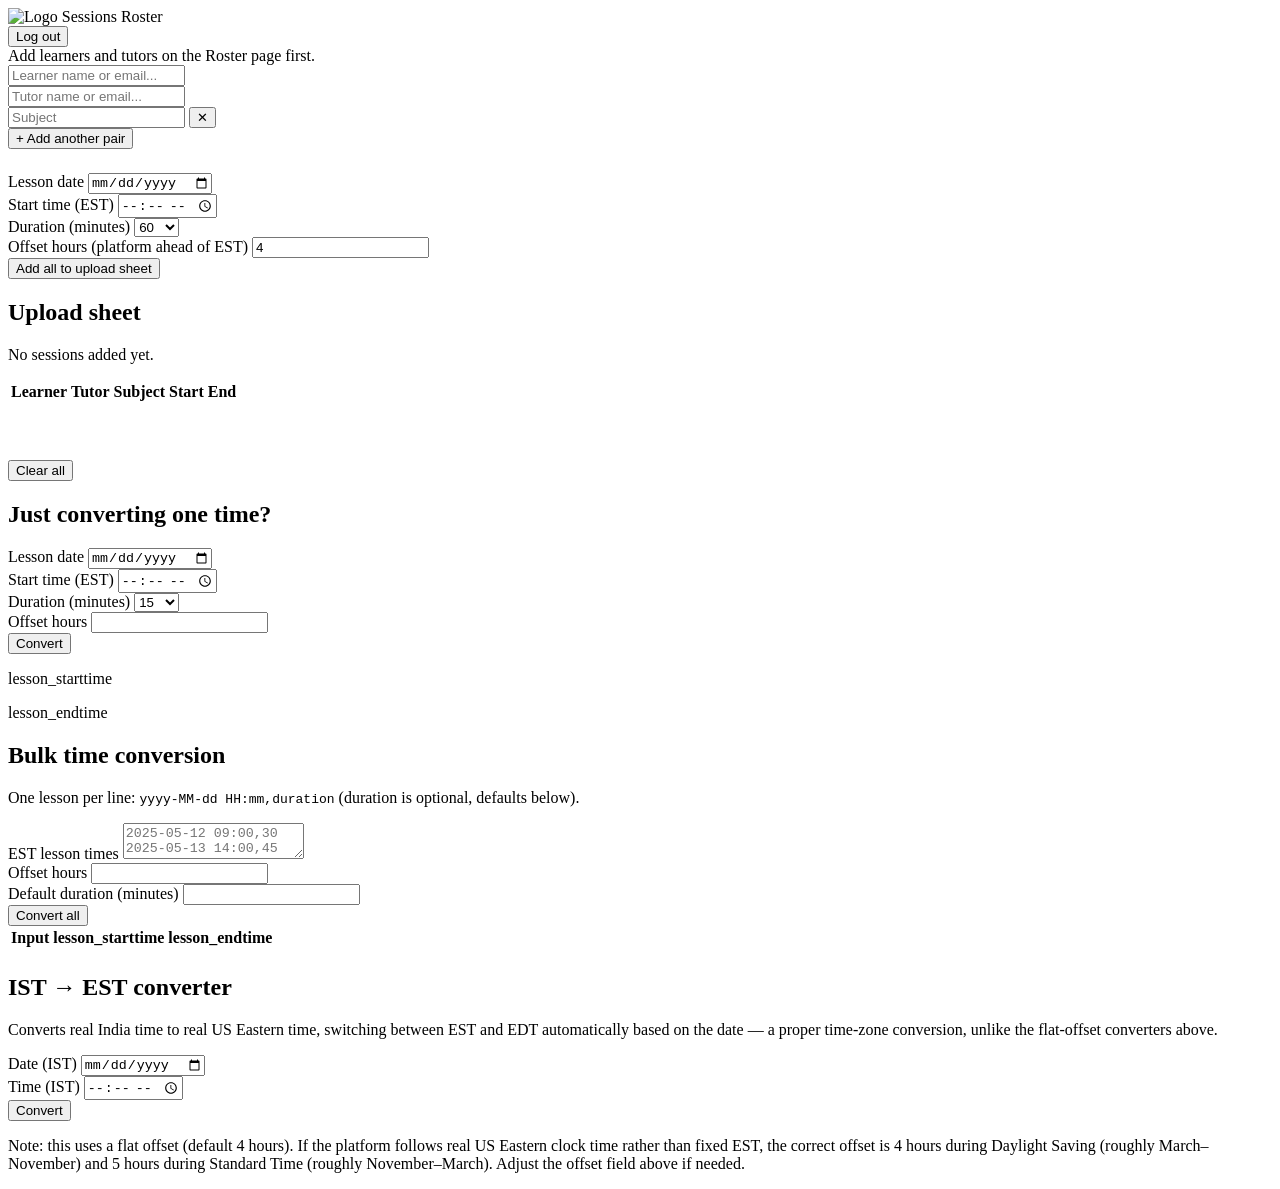
==== commit 38dd017e: "Temporary Comments" ====
--- a/src/main/resources/templates/index.html
+++ b/src/main/resources/templates/index.html
@@ -15,7 +15,7 @@
         <button type="submit" class="secondary">Log out</button>
     </form>
 </nav>
-<div class="clock-widget">
+<!-- <div class="clock-widget">
     <div class="clock-face-wrap">
         <p class="clock-widget-zone clock-zone-est">EST</p>
         <svg class="clock-face" id="est-clock-face" viewBox="0 0 100 100">
@@ -51,7 +51,7 @@
             <circle cx="50" cy="50" r="1.3" class="clock-center-dot"/>
         </svg>
         <p class="clock-widget-date" id="est-date-big"></p>
-    </div>
+    </div> -->
     <!-- <div class="clock-face-wrap">
         <p class="clock-widget-zone clock-zone-ist">IST</p>
         <svg class="clock-face" id="ist-clock-face" viewBox="0 0 100 100">
